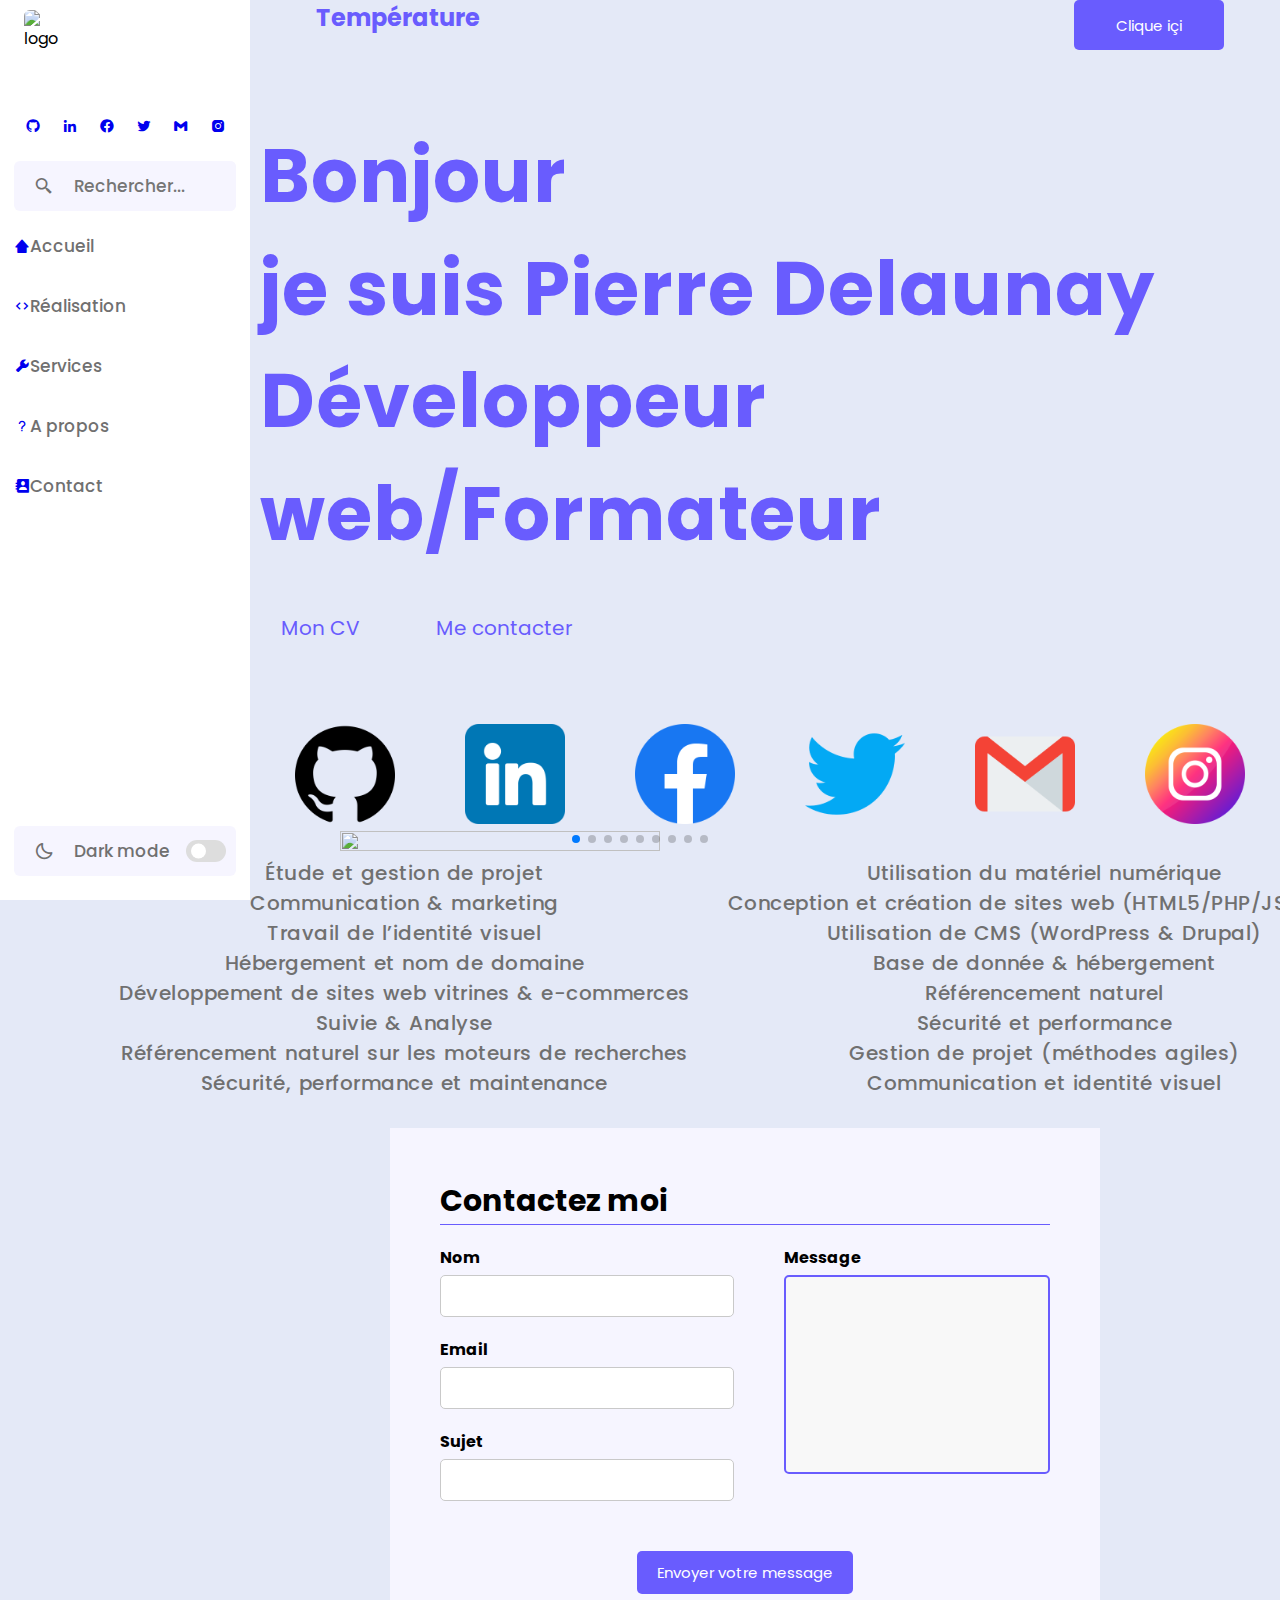
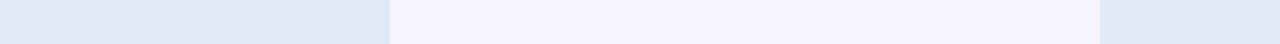
==== html/index.html @ 617a1c7d "New" ====
<!DOCTYPE html>
<html lang="en">
<head>
  <meta charset="UTF-8">
  <meta name="viewport" content="width=device-width, initial-scale=1.0">
  <link rel="stylesheet" href="/css/style.css">
  <!-- Boxicons CSS -->
  <link rel="stylesheet" href="https://cdn.jsdelivr.net/npm/swiper@10/swiper-bundle.min.css" />
  <link href='https://unpkg.com/boxicons@2.1.4/css/boxicons.min.css' rel='stylesheet'>
  <title>Pierre Delaunay</title>
</head>
<body>
<!-- Accueil -->
  <nav class="sidebar">
    <header>
      <div class="image-text">
        <span class="image">
          <img src="./logo/logoPierre.png" alt="logo">
        </span>
      </div>
    </header>

    <div class="menu-bar">
      <div class="menu">
        <div class="menu-logo">
          <ul>
            <li>
              <a href="https://github.com/gitkyo" target="_blank" rel="noopener">
                <i class='bx bxl-github'></i>
              </a>
            </li>
            <li class="krown-icon-linkedin">
              <a target="_blank" href="https://www.linkedin.com/in/pierre-delaunay-66874140">
                <i class='bx bxl-linkedin'></i>
              </a>
            </li>
            <li class="krown-icon-facebook-squared">
              <a target="_blank" href="https://www.facebook.com/pdelaunay1">
                <i class='bx bxl-facebook-circle'></i>
              </a>
            </li>
            <li>
              <a target="_blank" href="https://twitter.com/pierdelaunay" rel="noopener">
                <i class='bx bxl-twitter'></i>
              </a>
            </li>
            <li>
              <a target="_blank" href="mailto:p.delaunay1@gmail.com" rel="noopener">
                <i class='bx bxl-gmail'></i>
              </a>
            </li>
            <li>
              <a href="https://www.instagram.com/pierdelaunay/" target="_blank" rel="noopener">
                <i class='bx bxl-instagram-alt'></i>
              </a>
            </li>
          </ul>
        </div>
        <li class="search-box">
          <i class='bx bx-search-alt-2 icon'></i>
          <input type="search" placeholder="Rechercher...">
        </li>
        <ul class="menu-links">
          <li class="nav-link">
            <a href="index.html">
              <i class='bx bxs-home-alt-2'></i>
              <span class="text nav-text">Accueil</span>
            </a>
          </li>
          <li class="nav-link">
            <a href="./html/réalisation.html">
              <i class='bx bx-code'></i>
              <span class="text nav-text">Réalisation</span>
            </a>
          </li>
          <li class="nav-link">
            <a href="./html/services.html">
              <i class='bx bxs-wrench'></i>
              <span class="text nav-text">Services</span>
            </a>
          </li>
          <li class="nav-link">
            <a href="./html/apropos.html">
              <i class='bx bx-question-mark'></i>
              <span class="text nav-text">A propos</span>
            </a>
          </li>
          <li class="nav-link">
            <a href="./html/contact.html">
              <i class='bx bxs-contact'></i>
              <span class="text nav-text">Contact</span>
            </a>
          </li>
        </ul>
      </div>

      <div class="bottom-content">

        <li class="mode">
            <div class="sun-moon">
                <i class='bx bx-moon icon moon'></i>
                <i class='bx bx-sun icon sun'></i>
            </div>
            <span class="mode-text text">Dark mode</span>

            <div class="toggle-switch">
                <span class="switch"></span>
            </div>
        </li>
        
    </div>
    </div>
  </nav>
  
  <header class="temperature">
    <h2>Température</h2>
    <div class="localisation"></div>
    <div class="temperature"></div>
    <button id="position">Clique içi</button>
  </header>

  <section class="texte">
    <h1>Bonjour <br> je suis Pierre Delaunay <br> Développeur web/Formateur</h1>
    <a href="https://pierre-delaunay.fr/wp-content/uploads/Curriculum-vitae-les-2.pdf">Mon CV</a>
    <a href="/html/contact.html">Me contacter</a> 
  </section>
  <section class="logo">
    <a target="_blank" href="https://github.com/gitkyo"  rel="noopener">
      <img src="/logo/github.png" alt="">
    </a>
    <a target="_blank" href="https://www.linkedin.com/in/pierre-delaunay-66874140">
      <img src="/logo/linkedin.png" alt="">
    </a>
    <a target="_blank" href="https://www.facebook.com/pdelaunay1">
      <img src="/logo/facebook.png" alt="">
    </a>
    <a target="_blank" href="https://twitter.com/pierdelaunay" rel="noopener">
      <img src="/logo/twitter .png" alt="">
    </a>
    <a target="_blank" href="mailto:p.delaunay1@gmail.com" rel="noopener">
      <img src="/logo/gmail.png" alt="">
    </a>
    <a target="_blank" href="https://www.instagram.com/pierdelaunay/"  rel="noopener">
      <i class="wp-svg-instagram instagram"></i>
      <img src="/logo/instagram.png" alt="">
    </a>
  </section>
  <!-- Réalisation Swiper(CARD) -->
    <!-- Swiper -->
    <div class="swiper mySwiper">
      <div class="swiper-wrapper">
        <div class="swiper-slide">
          <img src="./image/Ecran-Ret-vegetalisons.png" alt="">
        </div>
        <div class="swiper-slide">
          <img src="./image/Ecran-Ret-vegetalisons.png" alt="">
        </div>
        <div class="swiper-slide">
          <img src="./image/Ecran-Ret-vegetalisons.png" alt="">
        </div>
        <div class="swiper-slide">
          <img src="./image/Ecran-Ret-vegetalisons.png" alt="">
        </div>
        <div class="swiper-slide">
          <img src="./image/Ecran-Ret-vegetalisons.png" alt="">
        </div>
        <div class="swiper-slide">
          <img src="./image/Ecran-Ret-vegetalisons.png" alt="">
        </div>
        <div class="swiper-slide">
          <img src="./image/Ecran-Ret-vegetalisons.png" alt="">
        </div>
        <div class="swiper-slide">
          <img src="./image/Ecran-Ret-vegetalisons.png" alt="">
        </div>
        <div class="swiper-slide">
          <img src="./image/Ecran-Ret-vegetalisons.png" alt="">
        </div>
      </div>
      <div class="swiper-pagination"></div>
      <div class="autoplay-progress">
        <svg viewBox="0 0 48 48">
          <circle cx="24" cy="24" r="20"></circle>
        </svg>
        <span></span>
      </div>
    </div>
  
    <!-- Swiper JS -->
    <script src="https://cdn.jsdelivr.net/npm/swiper@10/swiper-bundle.min.js"></script>
  
    <!-- Initialize Swiper -->
    <script src="script.js"></script>

<!-- Services -->
<header class="services">
  <section class="site">
      <ul>
          <li>Étude et gestion de projet</li>
          <li>Communication & marketing</li>
          <li>Travail de l’identité visuel</li>
          <li>Hébergement et nom de domaine</li>
          <li>Développement de sites web vitrines & e-commerces</li>
          <li>Suivie & Analyse</li>
          <li>Référencement naturel sur les moteurs de recherches</li>
          <li>Sécurité, performance et maintenance</li>
      </ul>
  </section>

  <section class="formation">
      <ul>
          <li>Utilisation du matériel numérique</li>
          <li>Conception et création de sites web (HTML5/PHP/JS/CSS3)</li>
          <li>Utilisation de CMS (WordPress & Drupal)</li>
          <li>Base de donnée & hébergement</li>
          <li>Référencement naturel</li>
          <li>Sécurité et performance</li>
          <li>Gestion de projet (méthodes agiles)</li>
          <li>Communication et identité visuel</li>
      </ul>
  </section>
</header>

<footer>
  <form>
    <h1>Contactez moi</h1>
    <div class="separation"></div>
    <div class="corps-formulaire">
      <div class="gauche">
          <div class="groupe">
            <label>Nom</label>
            <input type="text">
            <i class="fa-solid fa-user"></i>
          </div>
          <div class="groupe">
            <label>Email</label>
            <input type="text">
            <i class="fa-solid fa-envelope"></i>
          </div>
          <div class="groupe">
            <label>Sujet</label>
            <input type="text">
            <i class="fa-solid fa-message"></i>
          </div>
      </div>
      <div class="droite">
        <div class="groupe">
          <label>Message</label>
          <textarea></textarea>
        </div>
      </div>
    </div>

    <div class="pied-formulaire" align="center">
      <button>Envoyer votre message</button>
    </div>
  </form>
</footer>
<script src="/script.js"></script>
</body>
</html>
---- css/style.css ----
/* Google Font Import - Poppins */
@import url('https://fonts.googleapis.com/css2?family=Poppins:wght@300;400;500;600;700&display=swap');
*{
    margin: 0;
    padding: 0;
    box-sizing: border-box;
    font-family: 'Poppins', sans-serif;
}

:root{
    /* ===== Colors ===== */
    --body-color: #E4E9F7;
    --sidebar-color: #FFF;
    --primary-color: #695CFE;
    --primary-color-light: #F6F5FF;
    --toggle-color: #DDD;
    --text-color: #707070;

    /* ====== Transition ====== */
    --tran-03: all 0.2s ease;
    --tran-03: all 0.3s ease;
    --tran-04: all 0.3s ease;
    --tran-05: all 0.3s ease;
}

body{
    min-height: 100vh;
    background-color: var(--body-color);
    transition: var(--tran-05);
}

::selection{
    background-color: var(--primary-color);
    color: #fff;
}

body.dark{
    --body-color: #18191a;
    --sidebar-color: #242526;
    --primary-color: #3a3b3c;
    --primary-color-light: #3a3b3c;
    --toggle-color: #fff;
    --text-color: #ccc;
}

/* ===== Sidebar ===== */
 .sidebar{
    position: fixed;
    top: 0;
    left: 0;
    height: 100%;
    width: 250px;
    padding: 10px 14px;
    background: var(--sidebar-color);
    transition: var(--tran-05);
    z-index: 100;  
}
.sidebar.close{
    width: 88px;
}

/* ===== Reusable code - Here ===== */
.sidebar li{
    height: 50px;
    list-style: none;
    display: flex;
    align-items: center;
    margin-top: 10px;
}

.sidebar header .image,
.sidebar .icon{
    min-width: 60px;
    border-radius: 6px;
}

.sidebar .icon{
    min-width: 60px;
    border-radius: 6px;
    height: 100%;
    display: flex;
    align-items: center;
    justify-content: center;
    font-size: 20px;
}

.sidebar .text,
.sidebar .icon{
    color: var(--text-color);
    transition: var(--tran-03);
}

.sidebar .text{
    font-size: 17px;
    font-weight: 500;
    white-space: nowrap;
    opacity: 1;
}
.sidebar.close .text{
    opacity: 0;
}

.sidebar header{
    position: relative;
}

.sidebar header .image-text{
    display: flex;
    align-items: center;
}
.sidebar header .logo-text{
    display: flex;
    flex-direction: column;
}
header .image-text .name {
    margin-top: 2px;
    font-size: 18px;
    font-weight: 600;
}

header .image-text .profession{
    font-size: 16px;
    margin-top: -2px;
    display: block;
}

.sidebar header .image{
    display: flex;
    align-items: center;
    justify-content: center;
}

.sidebar header .image img{
    width: 40px;
    border-radius: 6px;
}

.sidebar header .toggle{
    position: absolute;
    top: 50%;
    right: -25px;
    transform: translateY(-50%) rotate(180deg);
    height: 25px;
    width: 25px;
    background-color: var(--primary-color);
    color: var(--sidebar-color);
    border-radius: 50%;
    display: flex;
    align-items: center;
    justify-content: center;
    font-size: 22px;
    cursor: pointer;
    transition: var(--tran-05);
}

body.dark .sidebar header .toggle{
    color: var(--text-color);
}

.sidebar.close .toggle{
    transform: translateY(-50%) rotate(0deg);
}

.sidebar .menu{
    margin-top: 40px;
}

.sidebar li.search-box{
    border-radius: 6px;
    background-color: var(--primary-color-light);
    cursor: pointer;
    transition: var(--tran-05);
}

.sidebar li.search-box input{
    height: 100%;
    width: 100%;
    outline: none;
    border: none;
    background-color: var(--primary-color-light);
    color: var(--text-color);
    border-radius: 6px;
    font-size: 17px;
    font-weight: 500;
    transition: var(--tran-05);
}
.sidebar li a{
    list-style: none;
    height: 100%;
    background-color: transparent;
    display: flex;
    align-items: center;
    height: 100%;
    width: 100%;
    border-radius: 6px;
    text-decoration: none;
    transition: var(--tran-03);
}

.sidebar li a:hover{
    background-color: var(--primary-color);
}
.sidebar li a:hover .icon,
.sidebar li a:hover .text{
    color: var(--sidebar-color);
}
body.dark .sidebar li a:hover .icon,
body.dark .sidebar li a:hover .text{
    color: var(--text-color);
}

.sidebar .menu-bar{
    height: calc(100% - 55px);
    display: flex;
    flex-direction: column;
    justify-content: space-between;
    overflow-y: scroll;
}
.menu-bar::-webkit-scrollbar{
    display: none;
}
.sidebar .menu-bar .mode{
    border-radius: 6px;
    background-color: var(--primary-color-light);
    position: relative;
    transition: var(--tran-05);
}

.menu-bar .mode .sun-moon{
    height: 50px;
    width: 60px;
}

.mode .sun-moon i{
    position: absolute;
}
.mode .sun-moon i.sun{
    opacity: 0;
}
body.dark .mode .sun-moon i.sun{
    opacity: 1;
}
body.dark .mode .sun-moon i.moon{
    opacity: 0;
}

.menu-bar .bottom-content .toggle-switch{
    position: absolute;
    right: 0;
    height: 100%;
    min-width: 60px;
    display: flex;
    align-items: center;
    justify-content: center;
    border-radius: 6px;
    cursor: pointer;
}
.toggle-switch .switch{
    position: relative;
    height: 22px;
    width: 40px;
    border-radius: 25px;
    background-color: var(--toggle-color);
    transition: var(--tran-05);
}

.switch::before{
    content: '';
    position: absolute;
    height: 15px;
    width: 15px;
    border-radius: 50%;
    top: 50%;
    left: 5px;
    transform: translateY(-50%);
    background-color: var(--sidebar-color);
    transition: var(--tran-04);
}

body.dark .switch::before{
    left: 20px;
}

.home{
    position: absolute;
    top: 0;
    top: 0;
    left: 250px;
    height: 100vh;
    width: calc(100% - 250px);
    background-color: var(--body-color);
    transition: var(--tran-05);
}
.home .text{
    font-size: 30px;
    font-weight: 500;
    color: var(--text-color);
    padding: 12px 60px;
}

.sidebar.close ~ .home{
    left: 78px;
    height: 100vh;
    width: calc(100% - 78px);
}
body.dark .home .text{
    color: var(--text-color);
}

.menu-logo ul {
    display: flex;
    flex-wrap: nowrap;
    justify-content: space-around;
    align-items: center;
}

.temperature {
    display: flex;
    justify-content: space-around;
    color: var(--primary-color);
    margin-left: 260px;
}

.temperature button {
    height: 50px;
    width: 150px;
    border-radius: 20px;
    background-color: var(--primary-color);
    color: white;
    font-size: 15px;
    border: none;
    border-radius: 5px;
    outline: none;
    cursor: pointer;
    transition: transform 0.5s;
}

.temperature button:hover {
    transform: scale(1.05);
}

.texte {
    padding: 70px 0;
    color: var(--primary-color);
    max-width: 90%;
    margin-left: 260px;
    margin-right: auto;
}

.texte h1 {
    font-size: 75px;
    line-height: 1.5;
    letter-spacing: 1px;
    margin-bottom: 2rem;
}

.texte a {
    display: inline-block;
    text-decoration: none;
    font-size: 1.25rem;
    border: 1px solid var(--body-color);
    color: var(--primary-color);
    padding: 10px 20px;
    margin-right: 30px;
}

.logo {
    margin-left: 260px;
    display: flex;
    flex-wrap: wrap;
    justify-content: space-around;
}

.logo img{
    width: 100px;
}

/* Réalisation (CARD) */
.swiper {
    width: 100%;
    height: 100%;
  }
  
  .swiper-slide {
    text-align: center;
    font-size: 18px;
    background: var(--body-color);
    display: flex;
    justify-content: center;
    align-items: center;
    margin-left: 90px;
  }
  
  .swiper-slide img {
    display: block;
    width: 50%;
    height: 100%;
    object-fit: cover;
    margin-left: 90px;
  }
  
  .autoplay-progress {
    position: absolute;
    right: 16px;
    bottom: 16px;
    z-index: 10;
    width: 48px;
    height: 48px;
    display: flex;
    align-items: center;
    justify-content: center;
    font-weight: bold;
    color: var(--swiper-theme-color);
    margin-left: 90px;
  }
  
  .autoplay-progress svg {
    --progress: 0;
    position: absolute;
    left: 0;
    top: 0px;
    z-index: 10;
    width: 100%;
    height: 100%;
    stroke-width: 4px;
    stroke: var(--swiper-theme-color);
    fill: none;
    stroke-dashoffset: calc(125.6 * (1 - var(--progress)));
    stroke-dasharray: 125.6;
    transform: rotate(-90deg);
    margin-left: 90px;
  }

/* Services */
.services {
    margin-bottom: 30px;
    margin-left: 100px;
    display: flex;
    flex-wrap: wrap;
    justify-content: space-around;
    width: 100%;
    word-spacing: 2px;
    letter-spacing: 0.5px;
    text-align: center;
    font-weight: 500;
    font-size: 20px;
    color: var(--text-color);
}

.services ul li {
    list-style: none;
}


/* Contact */
footer {
    margin: 0;
    padding: 0;
    margin-left: 750px;
    font-weight: bold;
    position: absolute;
    background: var(--primary-color-light);
}

form {
    padding: 50px;
    border-radius: 10px;
}

form h1 {
    font-size: 30px;
}

form .separation {
    width: 100%;
    height: 1px;
    background-color: var(--primary-color);
}

form .corps-formulaire {
    display: flex;
    flex-wrap: wrap;
    margin-bottom: 30px;
}

form .corps-formulaire .groupe {
    position: relative;
    margin-top: 20px;
    display: flex;
    flex-direction: column;
}

form .corps-formulaire .gauche .groupe input{
    margin-top: 5px;
    padding: 10px 5px 10px 30px;
    border: 1px solid #c9c9c9;
    outline-color: var(--primary-color);
    border-radius: 5px;
}

form .corps-formulaire .gauche .groupe i {
    position: absolute;
    left: 0;
    top: 25px;
    padding: 16px 8px;
    color: var(--primary-color);
}

form .corps-formulaire .droite {
    margin-left: 50px;
}

form .corps-formulaire .droite .groupe {
    height: 100%;
}

form .corps-formulaire .droite .groupe textarea {
    margin-top: 5px;
    padding: 10px;
    background-color: #f8f8f8;
    border: 2px solid var(--primary-color);
    outline: none;
    border-radius: 5px;
    resize: none;
    height: 72%;
}

form .pied-formulaire button {
    margin-top: 20px;
    background-color: var(--primary-color);
    color: white;
    font-size: 15px;
    border: none;
    padding: 10px 20px;
    border-radius: 5px;
    outline: none;
    cursor: pointer;
    transition: transform 0.5s;
}

form .pied-formulaire button:hover {
    transform: scale(1.05);
}

@media screen and (max-width:1440px) {
    footer {
        margin-left: 390px;
    }
    
}

@media screen and (max-width:920px) {
    form .corps-formulaire .droite {
        margin-left: 0px;
        width: 100%;
    }

    form .corps-formulaire .gauche {
        width: 100%;
    }
}

@media screen and (max-width:910px) {
    .services {
        font-size: 15px;
    }
}

@media screen and (max-width:768px) {
    .services {
        display: flex;
        justify-content: flex-start;
        margin-left: 250px;
    }

    footer {
        margin-left: 280px;
    }
}

@media screen and (max-width:425px) {
    
}
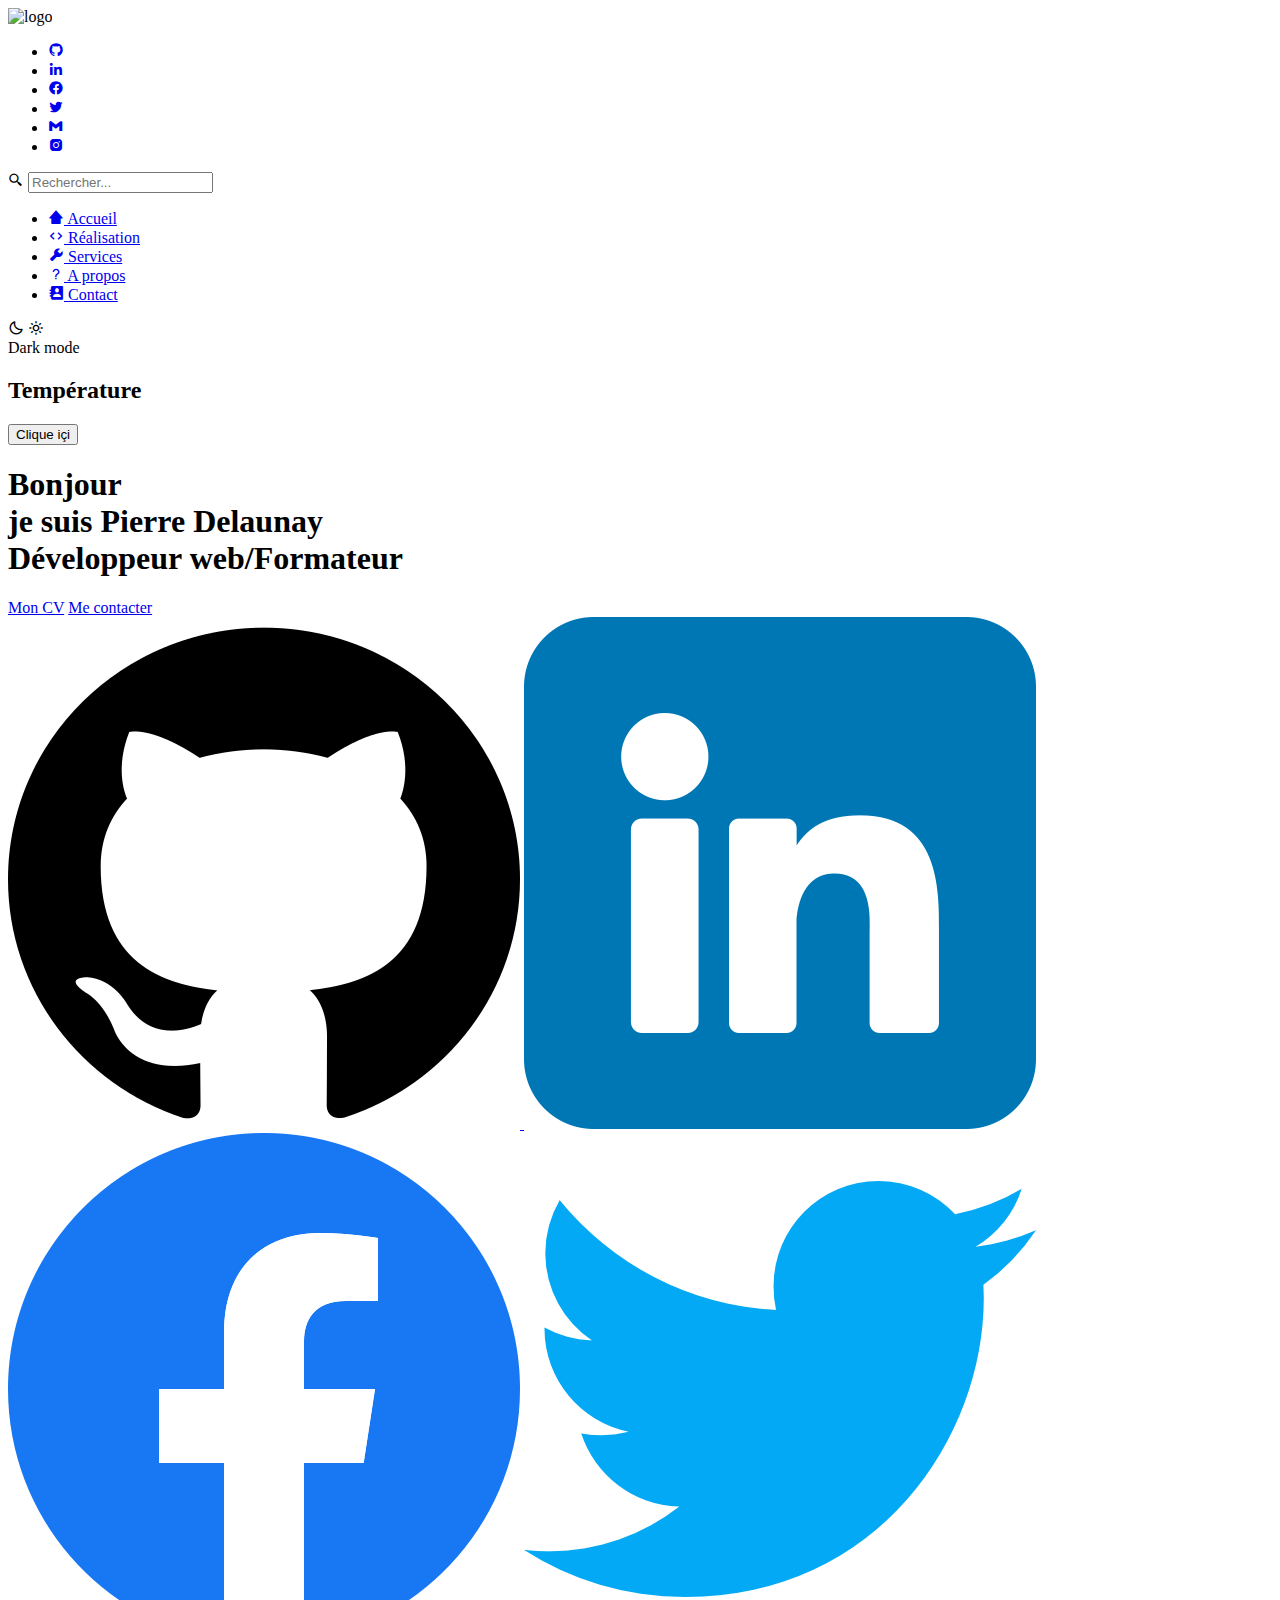
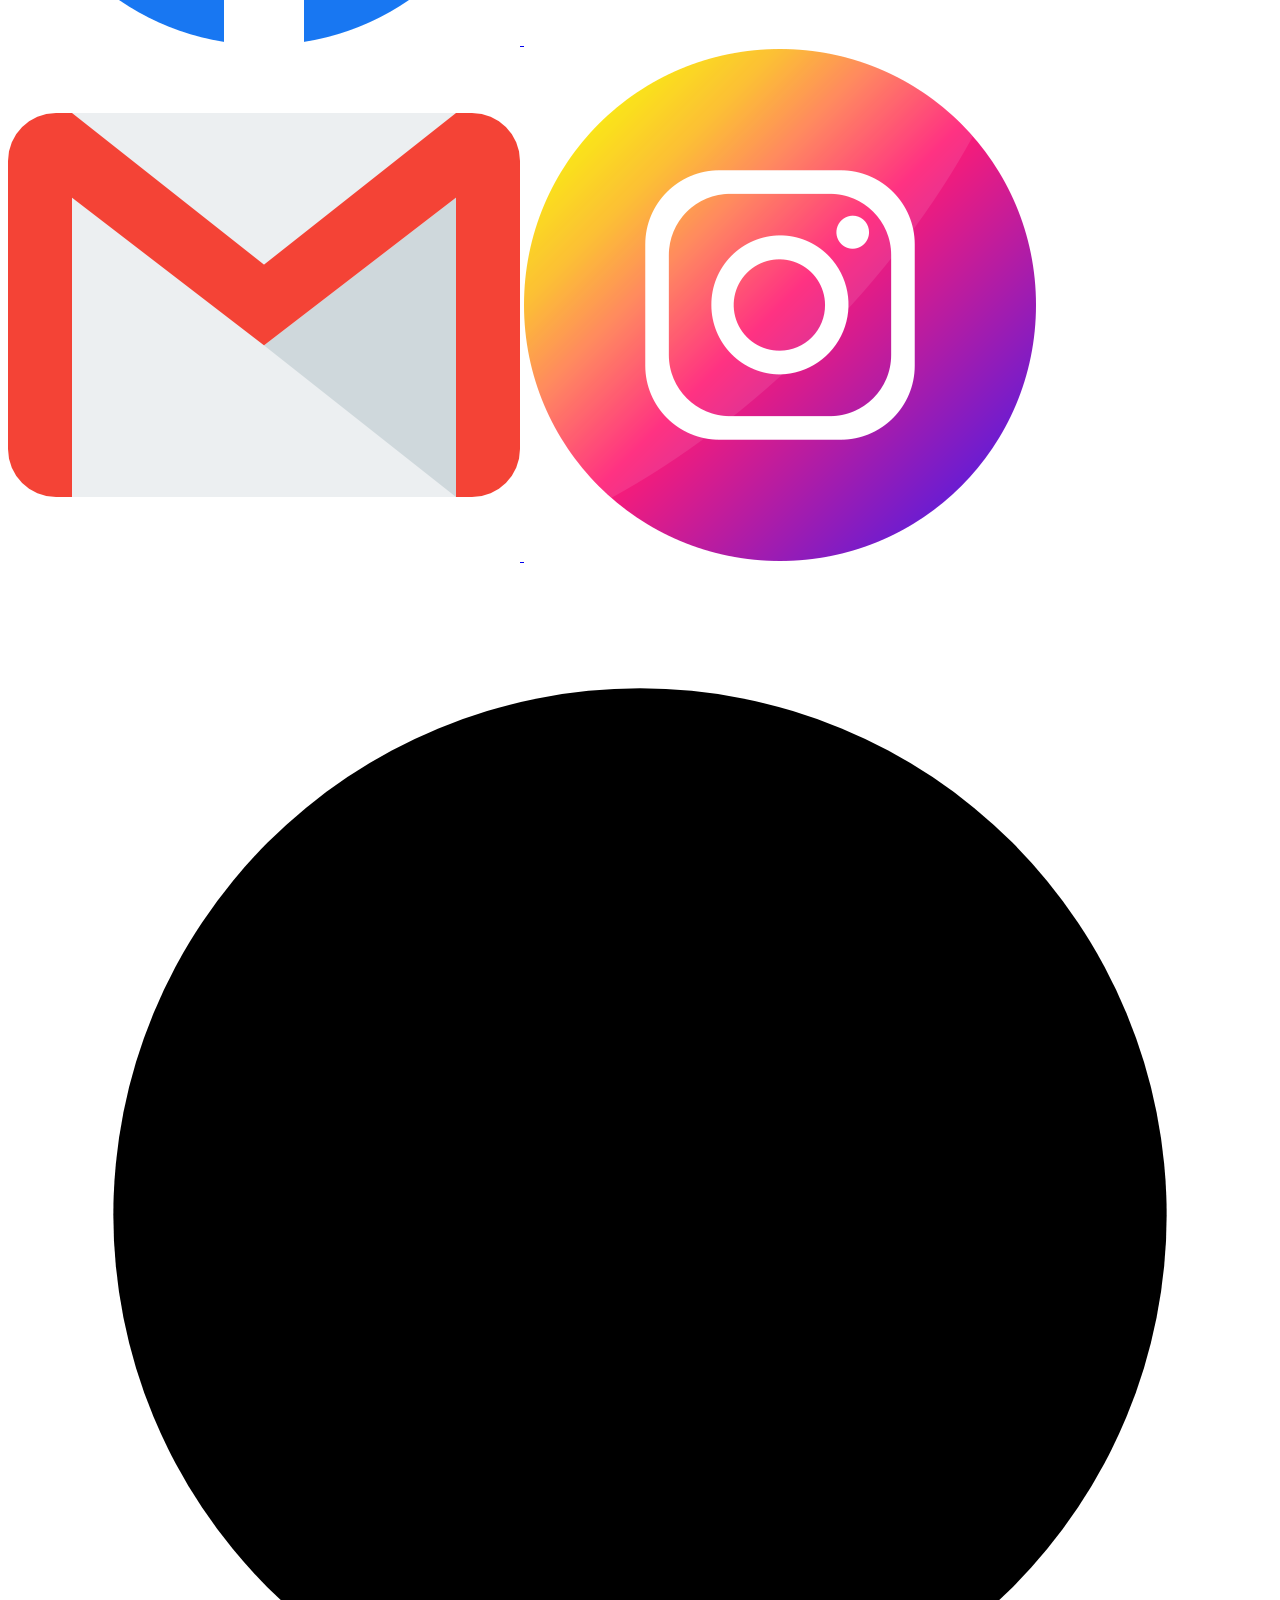
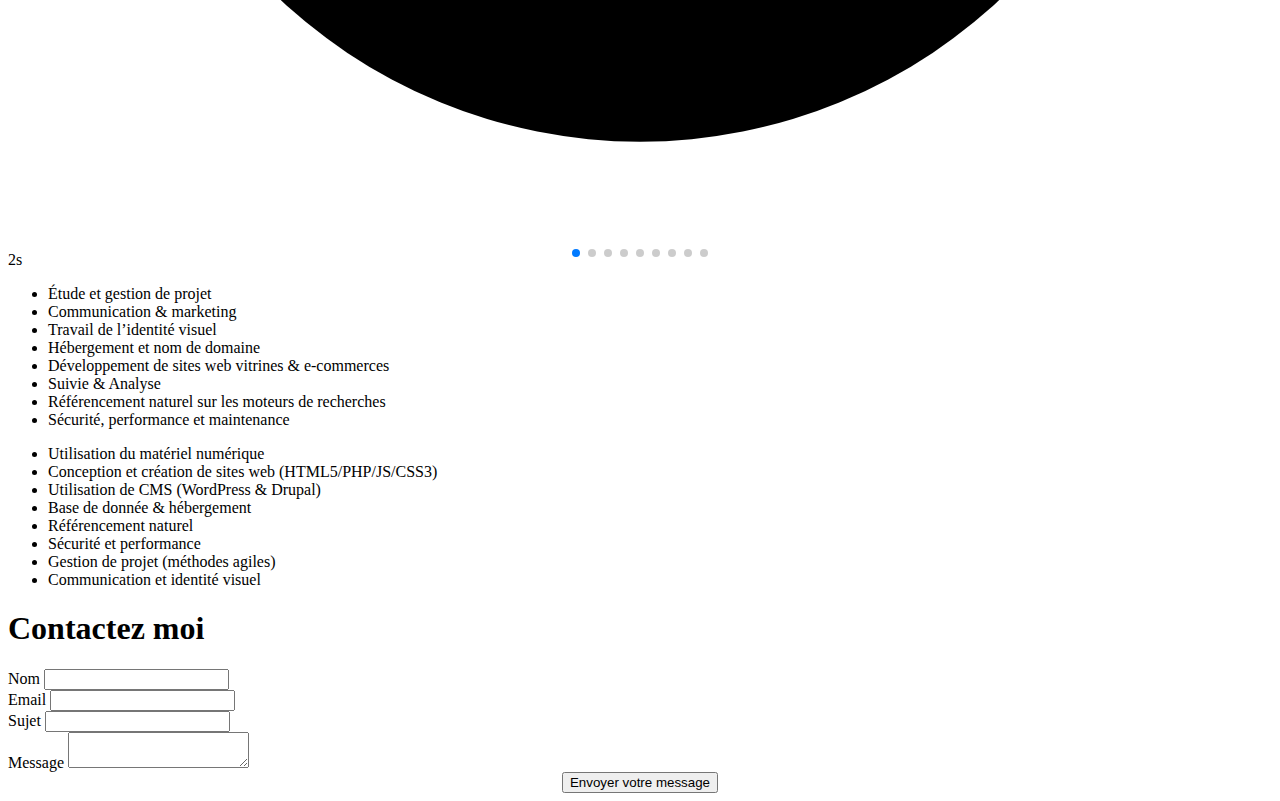
==== commit 78def0ed: "V2" ====
--- a/html/index.html
+++ b/html/index.html
@@ -3,7 +3,7 @@
 <head>
   <meta charset="UTF-8">
   <meta name="viewport" content="width=device-width, initial-scale=1.0">
-  <link rel="stylesheet" href="/css/style.css">
+  <link rel="stylesheet" href="./css/style.css">
   <!-- Boxicons CSS -->
   <link rel="stylesheet" href="https://cdn.jsdelivr.net/npm/swiper@10/swiper-bundle.min.css" />
   <link href='https://unpkg.com/boxicons@2.1.4/css/boxicons.min.css' rel='stylesheet'>
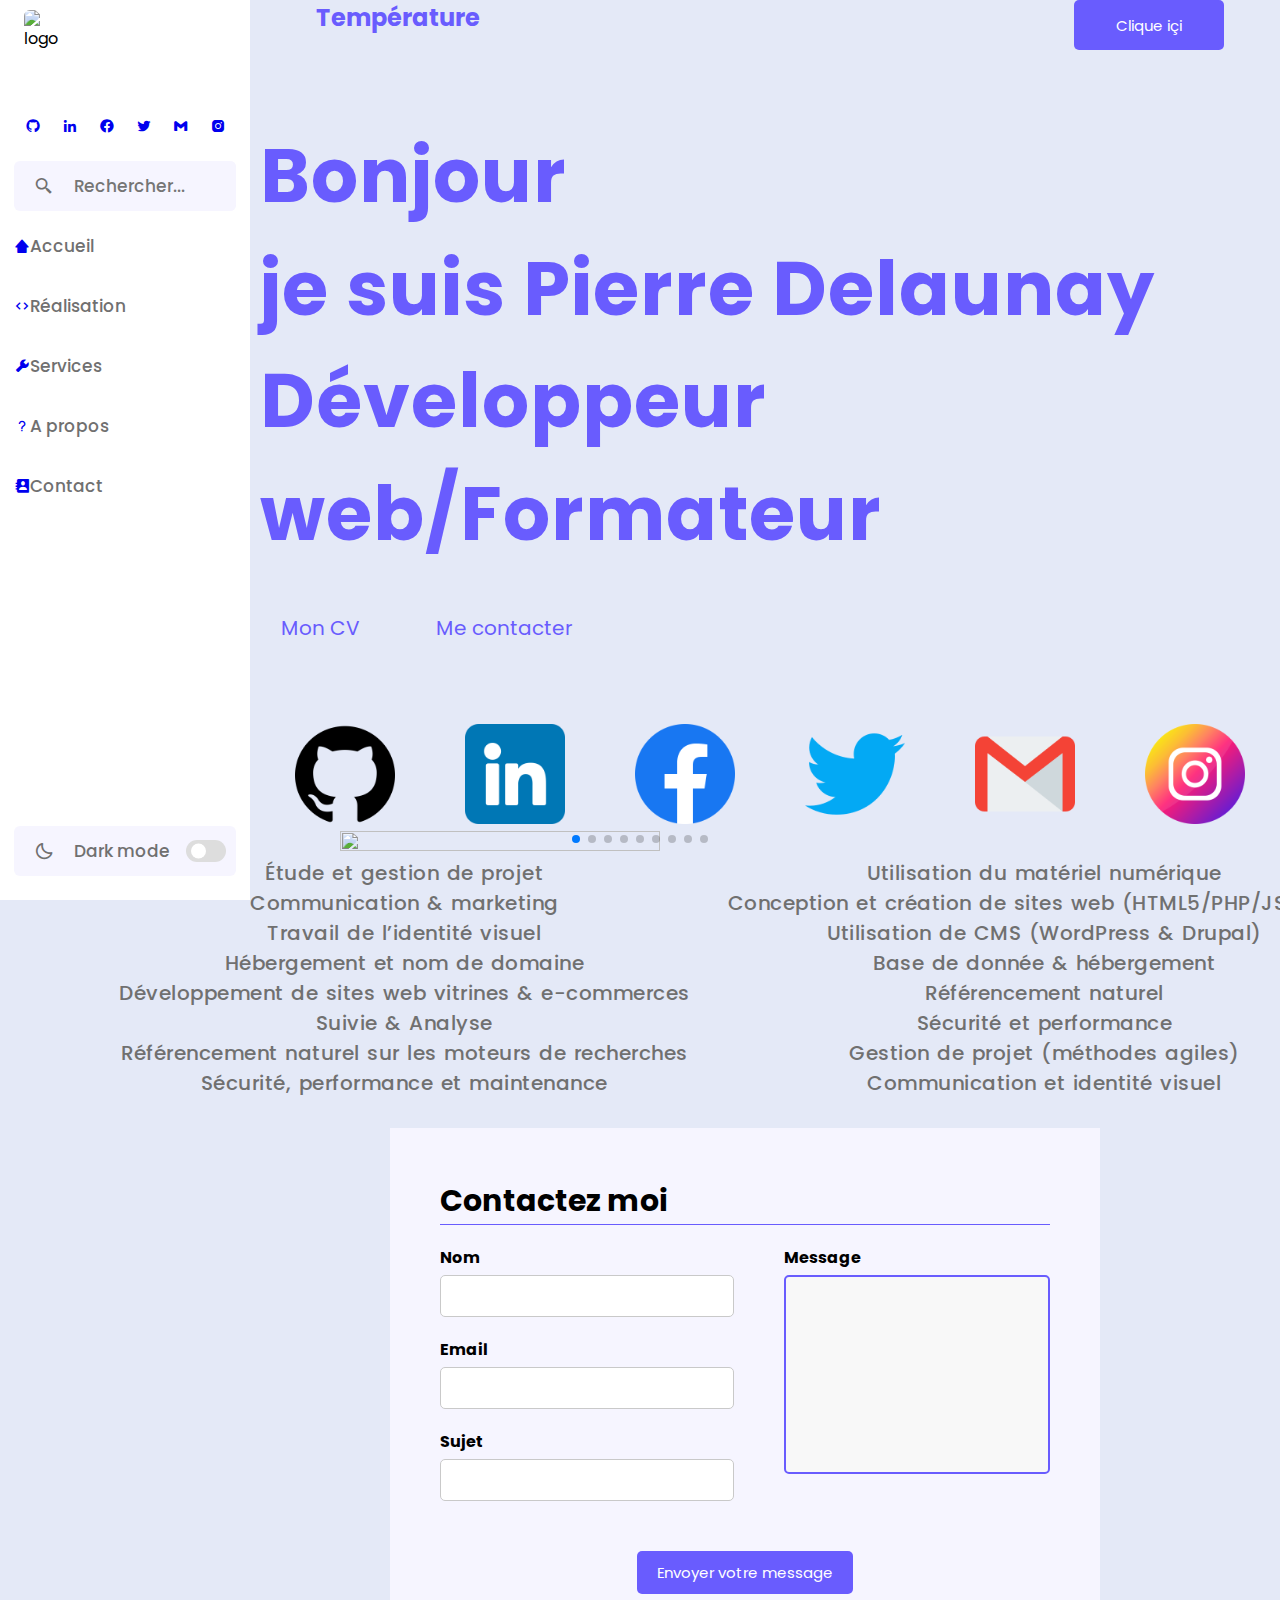
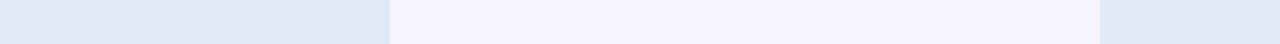
==== commit 51136f9b: "V3" ====
--- a/html/index.html
+++ b/html/index.html
@@ -3,7 +3,7 @@
 <head>
   <meta charset="UTF-8">
   <meta name="viewport" content="width=device-width, initial-scale=1.0">
-  <link rel="stylesheet" href="./css/style.css">
+  <link rel="stylesheet" href="/css/style.css">
   <!-- Boxicons CSS -->
   <link rel="stylesheet" href="https://cdn.jsdelivr.net/npm/swiper@10/swiper-bundle.min.css" />
   <link href='https://unpkg.com/boxicons@2.1.4/css/boxicons.min.css' rel='stylesheet'>
--- a/css/style.css
+++ b/css/style.css
@@ -0,0 +1,583 @@
+/* Google Font Import - Poppins */
+@import url('https://fonts.googleapis.com/css2?family=Poppins:wght@300;400;500;600;700&display=swap');
+*{
+    margin: 0;
+    padding: 0;
+    box-sizing: border-box;
+    font-family: 'Poppins', sans-serif;
+}
+
+:root{
+    /* ===== Colors ===== */
+    --body-color: #E4E9F7;
+    --sidebar-color: #FFF;
+    --primary-color: #695CFE;
+    --primary-color-light: #F6F5FF;
+    --toggle-color: #DDD;
+    --text-color: #707070;
+
+    /* ====== Transition ====== */
+    --tran-03: all 0.2s ease;
+    --tran-03: all 0.3s ease;
+    --tran-04: all 0.3s ease;
+    --tran-05: all 0.3s ease;
+}
+
+body{
+    min-height: 100vh;
+    background-color: var(--body-color);
+    transition: var(--tran-05);
+}
+
+::selection{
+    background-color: var(--primary-color);
+    color: #fff;
+}
+
+body.dark{
+    --body-color: #18191a;
+    --sidebar-color: #242526;
+    --primary-color: #3a3b3c;
+    --primary-color-light: #3a3b3c;
+    --toggle-color: #fff;
+    --text-color: #ccc;
+}
+
+/* ===== Sidebar ===== */
+ .sidebar{
+    position: fixed;
+    top: 0;
+    left: 0;
+    height: 100%;
+    width: 250px;
+    padding: 10px 14px;
+    background: var(--sidebar-color);
+    transition: var(--tran-05);
+    z-index: 100;  
+}
+.sidebar.close{
+    width: 88px;
+}
+
+/* ===== Reusable code - Here ===== */
+.sidebar li{
+    height: 50px;
+    list-style: none;
+    display: flex;
+    align-items: center;
+    margin-top: 10px;
+}
+
+.sidebar header .image,
+.sidebar .icon{
+    min-width: 60px;
+    border-radius: 6px;
+}
+
+.sidebar .icon{
+    min-width: 60px;
+    border-radius: 6px;
+    height: 100%;
+    display: flex;
+    align-items: center;
+    justify-content: center;
+    font-size: 20px;
+}
+
+.sidebar .text,
+.sidebar .icon{
+    color: var(--text-color);
+    transition: var(--tran-03);
+}
+
+.sidebar .text{
+    font-size: 17px;
+    font-weight: 500;
+    white-space: nowrap;
+    opacity: 1;
+}
+.sidebar.close .text{
+    opacity: 0;
+}
+
+.sidebar header{
+    position: relative;
+}
+
+.sidebar header .image-text{
+    display: flex;
+    align-items: center;
+}
+.sidebar header .logo-text{
+    display: flex;
+    flex-direction: column;
+}
+header .image-text .name {
+    margin-top: 2px;
+    font-size: 18px;
+    font-weight: 600;
+}
+
+header .image-text .profession{
+    font-size: 16px;
+    margin-top: -2px;
+    display: block;
+}
+
+.sidebar header .image{
+    display: flex;
+    align-items: center;
+    justify-content: center;
+}
+
+.sidebar header .image img{
+    width: 40px;
+    border-radius: 6px;
+}
+
+.sidebar header .toggle{
+    position: absolute;
+    top: 50%;
+    right: -25px;
+    transform: translateY(-50%) rotate(180deg);
+    height: 25px;
+    width: 25px;
+    background-color: var(--primary-color);
+    color: var(--sidebar-color);
+    border-radius: 50%;
+    display: flex;
+    align-items: center;
+    justify-content: center;
+    font-size: 22px;
+    cursor: pointer;
+    transition: var(--tran-05);
+}
+
+body.dark .sidebar header .toggle{
+    color: var(--text-color);
+}
+
+.sidebar.close .toggle{
+    transform: translateY(-50%) rotate(0deg);
+}
+
+.sidebar .menu{
+    margin-top: 40px;
+}
+
+.sidebar li.search-box{
+    border-radius: 6px;
+    background-color: var(--primary-color-light);
+    cursor: pointer;
+    transition: var(--tran-05);
+}
+
+.sidebar li.search-box input{
+    height: 100%;
+    width: 100%;
+    outline: none;
+    border: none;
+    background-color: var(--primary-color-light);
+    color: var(--text-color);
+    border-radius: 6px;
+    font-size: 17px;
+    font-weight: 500;
+    transition: var(--tran-05);
+}
+.sidebar li a{
+    list-style: none;
+    height: 100%;
+    background-color: transparent;
+    display: flex;
+    align-items: center;
+    height: 100%;
+    width: 100%;
+    border-radius: 6px;
+    text-decoration: none;
+    transition: var(--tran-03);
+}
+
+.sidebar li a:hover{
+    background-color: var(--primary-color);
+}
+.sidebar li a:hover .icon,
+.sidebar li a:hover .text{
+    color: var(--sidebar-color);
+}
+body.dark .sidebar li a:hover .icon,
+body.dark .sidebar li a:hover .text{
+    color: var(--text-color);
+}
+
+.sidebar .menu-bar{
+    height: calc(100% - 55px);
+    display: flex;
+    flex-direction: column;
+    justify-content: space-between;
+    overflow-y: scroll;
+}
+.menu-bar::-webkit-scrollbar{
+    display: none;
+}
+.sidebar .menu-bar .mode{
+    border-radius: 6px;
+    background-color: var(--primary-color-light);
+    position: relative;
+    transition: var(--tran-05);
+}
+
+.menu-bar .mode .sun-moon{
+    height: 50px;
+    width: 60px;
+}
+
+.mode .sun-moon i{
+    position: absolute;
+}
+.mode .sun-moon i.sun{
+    opacity: 0;
+}
+body.dark .mode .sun-moon i.sun{
+    opacity: 1;
+}
+body.dark .mode .sun-moon i.moon{
+    opacity: 0;
+}
+
+.menu-bar .bottom-content .toggle-switch{
+    position: absolute;
+    right: 0;
+    height: 100%;
+    min-width: 60px;
+    display: flex;
+    align-items: center;
+    justify-content: center;
+    border-radius: 6px;
+    cursor: pointer;
+}
+.toggle-switch .switch{
+    position: relative;
+    height: 22px;
+    width: 40px;
+    border-radius: 25px;
+    background-color: var(--toggle-color);
+    transition: var(--tran-05);
+}
+
+.switch::before{
+    content: '';
+    position: absolute;
+    height: 15px;
+    width: 15px;
+    border-radius: 50%;
+    top: 50%;
+    left: 5px;
+    transform: translateY(-50%);
+    background-color: var(--sidebar-color);
+    transition: var(--tran-04);
+}
+
+body.dark .switch::before{
+    left: 20px;
+}
+
+.home{
+    position: absolute;
+    top: 0;
+    top: 0;
+    left: 250px;
+    height: 100vh;
+    width: calc(100% - 250px);
+    background-color: var(--body-color);
+    transition: var(--tran-05);
+}
+.home .text{
+    font-size: 30px;
+    font-weight: 500;
+    color: var(--text-color);
+    padding: 12px 60px;
+}
+
+.sidebar.close ~ .home{
+    left: 78px;
+    height: 100vh;
+    width: calc(100% - 78px);
+}
+body.dark .home .text{
+    color: var(--text-color);
+}
+
+.menu-logo ul {
+    display: flex;
+    flex-wrap: nowrap;
+    justify-content: space-around;
+    align-items: center;
+}
+
+.temperature {
+    display: flex;
+    justify-content: space-around;
+    color: var(--primary-color);
+    margin-left: 260px;
+}
+
+.temperature button {
+    height: 50px;
+    width: 150px;
+    border-radius: 20px;
+    background-color: var(--primary-color);
+    color: white;
+    font-size: 15px;
+    border: none;
+    border-radius: 5px;
+    outline: none;
+    cursor: pointer;
+    transition: transform 0.5s;
+}
+
+.temperature button:hover {
+    transform: scale(1.05);
+}
+
+.texte {
+    padding: 70px 0;
+    color: var(--primary-color);
+    max-width: 90%;
+    margin-left: 260px;
+    margin-right: auto;
+}
+
+.texte h1 {
+    font-size: 75px;
+    line-height: 1.5;
+    letter-spacing: 1px;
+    margin-bottom: 2rem;
+}
+
+.texte a {
+    display: inline-block;
+    text-decoration: none;
+    font-size: 1.25rem;
+    border: 1px solid var(--body-color);
+    color: var(--primary-color);
+    padding: 10px 20px;
+    margin-right: 30px;
+}
+
+.logo {
+    margin-left: 260px;
+    display: flex;
+    flex-wrap: wrap;
+    justify-content: space-around;
+}
+
+.logo img{
+    width: 100px;
+}
+
+/* Réalisation (CARD) */
+.swiper {
+    width: 100%;
+    height: 100%;
+  }
+  
+  .swiper-slide {
+    text-align: center;
+    font-size: 18px;
+    background: var(--body-color);
+    display: flex;
+    justify-content: center;
+    align-items: center;
+    margin-left: 90px;
+  }
+  
+  .swiper-slide img {
+    display: block;
+    width: 50%;
+    height: 100%;
+    object-fit: cover;
+    margin-left: 90px;
+  }
+  
+  .autoplay-progress {
+    position: absolute;
+    right: 16px;
+    bottom: 16px;
+    z-index: 10;
+    width: 48px;
+    height: 48px;
+    display: flex;
+    align-items: center;
+    justify-content: center;
+    font-weight: bold;
+    color: var(--swiper-theme-color);
+    margin-left: 90px;
+  }
+  
+  .autoplay-progress svg {
+    --progress: 0;
+    position: absolute;
+    left: 0;
+    top: 0px;
+    z-index: 10;
+    width: 100%;
+    height: 100%;
+    stroke-width: 4px;
+    stroke: var(--swiper-theme-color);
+    fill: none;
+    stroke-dashoffset: calc(125.6 * (1 - var(--progress)));
+    stroke-dasharray: 125.6;
+    transform: rotate(-90deg);
+    margin-left: 90px;
+  }
+
+/* Services */
+.services {
+    margin-bottom: 30px;
+    margin-left: 100px;
+    display: flex;
+    flex-wrap: wrap;
+    justify-content: space-around;
+    width: 100%;
+    word-spacing: 2px;
+    letter-spacing: 0.5px;
+    text-align: center;
+    font-weight: 500;
+    font-size: 20px;
+    color: var(--text-color);
+}
+
+.services ul li {
+    list-style: none;
+}
+
+
+/* Contact */
+footer {
+    margin: 0;
+    padding: 0;
+    margin-left: 750px;
+    font-weight: bold;
+    position: absolute;
+    background: var(--primary-color-light);
+}
+
+form {
+    padding: 50px;
+    border-radius: 10px;
+}
+
+form h1 {
+    font-size: 30px;
+}
+
+form .separation {
+    width: 100%;
+    height: 1px;
+    background-color: var(--primary-color);
+}
+
+form .corps-formulaire {
+    display: flex;
+    flex-wrap: wrap;
+    margin-bottom: 30px;
+}
+
+form .corps-formulaire .groupe {
+    position: relative;
+    margin-top: 20px;
+    display: flex;
+    flex-direction: column;
+}
+
+form .corps-formulaire .gauche .groupe input{
+    margin-top: 5px;
+    padding: 10px 5px 10px 30px;
+    border: 1px solid #c9c9c9;
+    outline-color: var(--primary-color);
+    border-radius: 5px;
+}
+
+form .corps-formulaire .gauche .groupe i {
+    position: absolute;
+    left: 0;
+    top: 25px;
+    padding: 16px 8px;
+    color: var(--primary-color);
+}
+
+form .corps-formulaire .droite {
+    margin-left: 50px;
+}
+
+form .corps-formulaire .droite .groupe {
+    height: 100%;
+}
+
+form .corps-formulaire .droite .groupe textarea {
+    margin-top: 5px;
+    padding: 10px;
+    background-color: #f8f8f8;
+    border: 2px solid var(--primary-color);
+    outline: none;
+    border-radius: 5px;
+    resize: none;
+    height: 72%;
+}
+
+form .pied-formulaire button {
+    margin-top: 20px;
+    background-color: var(--primary-color);
+    color: white;
+    font-size: 15px;
+    border: none;
+    padding: 10px 20px;
+    border-radius: 5px;
+    outline: none;
+    cursor: pointer;
+    transition: transform 0.5s;
+}
+
+form .pied-formulaire button:hover {
+    transform: scale(1.05);
+}
+
+@media screen and (max-width:1440px) {
+    footer {
+        margin-left: 390px;
+    }
+    
+}
+
+@media screen and (max-width:920px) {
+    form .corps-formulaire .droite {
+        margin-left: 0px;
+        width: 100%;
+    }
+
+    form .corps-formulaire .gauche {
+        width: 100%;
+    }
+}
+
+@media screen and (max-width:910px) {
+    .services {
+        font-size: 15px;
+    }
+}
+
+@media screen and (max-width:768px) {
+    .services {
+        display: flex;
+        justify-content: flex-start;
+        margin-left: 250px;
+    }
+
+    footer {
+        margin-left: 280px;
+    }
+}
+
+@media screen and (max-width:425px) {
+    
+}